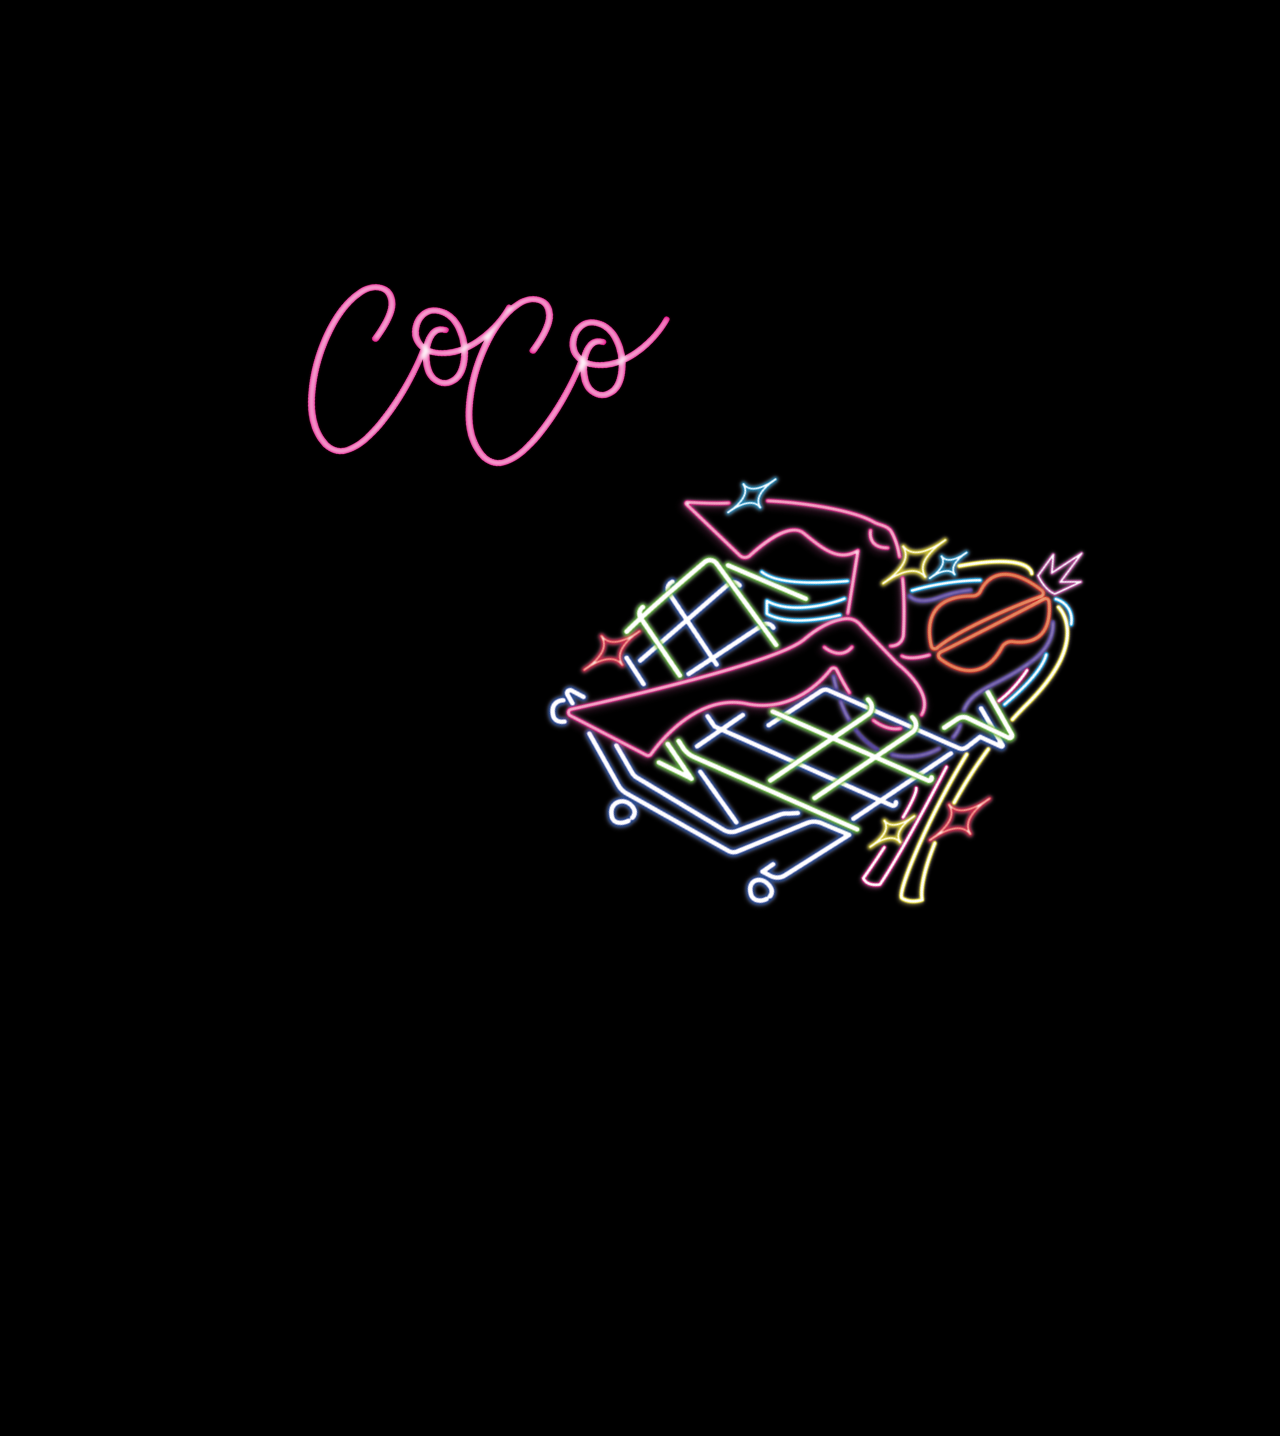
==== index.html @ cb0e8e8f "C" ====
<!DOCTYPE html>
<html class="nojs html css_verticalspacer" lang="zh-TW">
 <head>

  <meta http-equiv="Content-type" content="text/html;charset=UTF-8"/>
  <meta name="generator" content="2017.0.4.363"/>
  <meta name="viewport" content="width=device-width, initial-scale=1.0"/>
  
  <script type="text/javascript">
   // Update the 'nojs'/'js' class on the html node
document.documentElement.className = document.documentElement.className.replace(/\bnojs\b/g, 'js');

// Check that all required assets are uploaded and up-to-date
if(typeof Muse == "undefined") window.Muse = {}; window.Muse.assets = {"required":["museutils.js", "museconfig.js", "jquery.watch.js", "require.js", "index.css"], "outOfDate":[]};
</script>
  
  <title>首頁</title>
  <!-- CSS -->
  <link rel="stylesheet" type="text/css" href="css/site_global.css?crc=443350757"/>
  <link rel="stylesheet" type="text/css" href="css/index.css?crc=16948687" id="pagesheet"/>
    <!--HTML Widget code-->
  <style type="text/css">#u114.size_fluid_width_height iframe { position:absolute; left:0; top:0; }</style>
 </head>
 <body>

  <div class="clearfix borderbox" id="page"><!-- group -->
   <div class="size_fluid_width_height grpelem" id="u114" data-mu-ie-matrix="progid:DXImageTransform.Microsoft.Matrix(M11=0.9848,M12=-0.1736,M21=0.1736,M22=0.9848,SizingMethod='auto expand')" data-mu-ie-matrix-dx="-27" data-mu-ie-matrix-dy="-54"><!-- custom html -->
    <div class="fluid_height_spacer"></div>
    
<iframe class="actAsDiv" style="width:100%;height:100%;" src="//www.youtube.com/embed/rR-ECHJGf18?autoplay=0&loop=0&showinfo=0&theme=dark&color=red&controls=1&modestbranding=0&start=0&fs=1&iv_load_policy=1&wmode=transparent&rel=1" frameborder="0" allowfullscreen></iframe>

   </div>
   <div class="clip_frame grpelem" id="u94" data-mu-ie-matrix="progid:DXImageTransform.Microsoft.Matrix(M11=0.9848,M12=0.1736,M21=-0.1736,M22=0.9848,SizingMethod='auto expand')" data-mu-ie-matrix-dx="-49" data-mu-ie-matrix-dy="-116"><!-- image -->
    <img class="block" id="u94_img" src="images/%e6%9c%aa%e5%91%bd%e5%90%8d-2%20(1)-crop-u94.png?crc=196192461" alt="" data-image-width="1401" data-image-height="684"/>
   </div>
   <a class="nonblock nontext clip_frame grpelem" id="u102" href="%e6%9c%aa%e5%91%bd%e5%90%8d-2.html" data-mu-ie-matrix="progid:DXImageTransform.Microsoft.Matrix(M11=0.9336,M12=-0.3584,M21=0.3584,M22=0.9336,SizingMethod='auto expand')" data-mu-ie-matrix-dx="-179" data-mu-ie-matrix-dy="-425"><!-- image --><img class="block" id="u102_img" src="images/%e6%9c%aa%e5%91%bd%e5%90%8d-1%20(1).png?crc=3894240268" alt="" data-image-width="2651" data-image-height="1491"/></a>
   <div class="verticalspacer" data-offset-top="2279" data-content-above-spacer="2279" data-content-below-spacer="61"></div>
  </div>
  <!-- Other scripts -->
  <script type="text/javascript">
   // Decide weather to suppress missing file error or not based on preference setting
var suppressMissingFileError = false
</script>
  <script type="text/javascript">
   window.Muse.assets.check=function(d){if(!window.Muse.assets.checked){window.Muse.assets.checked=!0;var b={},c=function(a,b){if(window.getComputedStyle){var c=window.getComputedStyle(a,null);return c&&c.getPropertyValue(b)||c&&c[b]||""}if(document.documentElement.currentStyle)return(c=a.currentStyle)&&c[b]||a.style&&a.style[b]||"";return""},a=function(a){if(a.match(/^rgb/))return a=a.replace(/\s+/g,"").match(/([\d\,]+)/gi)[0].split(","),(parseInt(a[0])<<16)+(parseInt(a[1])<<8)+parseInt(a[2]);if(a.match(/^\#/))return parseInt(a.substr(1),
16);return 0},g=function(g){for(var f=document.getElementsByTagName("link"),h=0;h<f.length;h++)if("text/css"==f[h].type){var i=(f[h].href||"").match(/\/?css\/([\w\-]+\.css)\?crc=(\d+)/);if(!i||!i[1]||!i[2])break;b[i[1]]=i[2]}f=document.createElement("div");f.className="version";f.style.cssText="display:none; width:1px; height:1px;";document.getElementsByTagName("body")[0].appendChild(f);for(h=0;h<Muse.assets.required.length;){var i=Muse.assets.required[h],l=i.match(/([\w\-\.]+)\.(\w+)$/),k=l&&l[1]?
l[1]:null,l=l&&l[2]?l[2]:null;switch(l.toLowerCase()){case "css":k=k.replace(/\W/gi,"_").replace(/^([^a-z])/gi,"_$1");f.className+=" "+k;k=a(c(f,"color"));l=a(c(f,"backgroundColor"));k!=0||l!=0?(Muse.assets.required.splice(h,1),"undefined"!=typeof b[i]&&(k!=b[i]>>>24||l!=(b[i]&16777215))&&Muse.assets.outOfDate.push(i)):h++;f.className="version";break;case "js":h++;break;default:throw Error("Unsupported file type: "+l);}}d?d().jquery!="1.8.3"&&Muse.assets.outOfDate.push("jquery-1.8.3.min.js"):Muse.assets.required.push("jquery-1.8.3.min.js");
f.parentNode.removeChild(f);if(Muse.assets.outOfDate.length||Muse.assets.required.length)f="伺服器上的某些檔案可能遺失或不正確。請清除瀏覽器快取後再試一次。若問題持續發生，請聯絡網站作者。",g&&Muse.assets.outOfDate.length&&(f+="\nOut of date: "+Muse.assets.outOfDate.join(",")),g&&Muse.assets.required.length&&(f+="\nMissing: "+Muse.assets.required.join(",")),suppressMissingFileError?(f+="\nUse SuppressMissingFileError key in AppPrefs.xml to show missing file error pop up.",console.log(f)):alert(f)};location&&location.search&&location.search.match&&location.search.match(/muse_debug/gi)?
setTimeout(function(){g(!0)},5E3):g()}};
var muse_init=function(){require.config({baseUrl:""});require(["jquery","museutils","whatinput","jquery.watch"],function(d){var $ = d;$(document).ready(function(){try{
window.Muse.assets.check($);/* body */
Muse.Utils.transformMarkupToFixBrowserProblemsPreInit();/* body */
Muse.Utils.prepHyperlinks(true);/* body */
Muse.Utils.fullPage('#page');/* 100% height page */
Muse.Utils.showWidgetsWhenReady();/* body */
Muse.Utils.transformMarkupToFixBrowserProblems();/* body */
}catch(b){if(b&&"function"==typeof b.notify?b.notify():Muse.Assert.fail("Error calling selector function: "+b),false)throw b;}})})};

</script>
  <!-- RequireJS script -->
  <script src="scripts/require.js?crc=3951022091" type="text/javascript" async data-main="scripts/museconfig.js?crc=474374037" onload="if (requirejs) requirejs.onError = function(requireType, requireModule) { if (requireType && requireType.toString && requireType.toString().indexOf && 0 <= requireType.toString().indexOf('#scripterror')) window.Muse.assets.check(); }" onerror="window.Muse.assets.check();"></script>
   </body>
</html>
---- css/site_global.css ----
html{min-height:100%;min-width:100%;-ms-text-size-adjust:none;}body,div,dl,dt,dd,ul,ol,li,nav,h1,h2,h3,h4,h5,h6,pre,code,form,fieldset,legend,input,button,textarea,p,blockquote,th,td,a{margin:0px;padding:0px;border-width:0px;border-style:solid;border-color:transparent;-webkit-transform-origin:left top;-ms-transform-origin:left top;-o-transform-origin:left top;transform-origin:left top;background-repeat:no-repeat;}button.submit-btn{-moz-box-sizing:content-box;-webkit-box-sizing:content-box;box-sizing:content-box;}.transition{-webkit-transition-property:background-image,background-position,background-color,border-color,border-radius,color,font-size,font-style,font-weight,letter-spacing,line-height,text-align,box-shadow,text-shadow,opacity;transition-property:background-image,background-position,background-color,border-color,border-radius,color,font-size,font-style,font-weight,letter-spacing,line-height,text-align,box-shadow,text-shadow,opacity;}.transition *{-webkit-transition:inherit;transition:inherit;}table{border-collapse:collapse;border-spacing:0px;}fieldset,img{border:0px;border-style:solid;-webkit-transform-origin:left top;-ms-transform-origin:left top;-o-transform-origin:left top;transform-origin:left top;}address,caption,cite,code,dfn,em,strong,th,var,optgroup{font-style:inherit;font-weight:inherit;}del,ins{text-decoration:none;}li{list-style:none;}caption,th{text-align:left;}h1,h2,h3,h4,h5,h6{font-size:100%;font-weight:inherit;}input,button,textarea,select,optgroup,option{font-family:inherit;font-size:inherit;font-style:inherit;font-weight:inherit;}.form-grp input,.form-grp textarea{-webkit-appearance:none;-webkit-border-radius:0;}body{font-family:Arial, Helvetica Neue, Helvetica, sans-serif;text-align:left;font-size:14px;line-height:17px;word-wrap:break-word;text-rendering:optimizeLegibility;-moz-font-feature-settings:'liga';-ms-font-feature-settings:'liga';-webkit-font-feature-settings:'liga';font-feature-settings:'liga';}a:link{color:#0000FF;text-decoration:underline;}a:visited{color:#800080;text-decoration:underline;}a:hover{color:#0000FF;text-decoration:underline;}a:active{color:#EE0000;text-decoration:underline;}a.nontext{color:black;text-decoration:none;font-style:normal;font-weight:normal;}.normal_text{color:#000000;direction:ltr;font-family:Arial, Helvetica Neue, Helvetica, sans-serif;font-size:14px;font-style:normal;font-weight:normal;letter-spacing:0px;line-height:17px;text-align:left;text-decoration:none;text-indent:0px;text-transform:none;vertical-align:0px;padding:0px;}.list0 li:before{position:absolute;right:100%;letter-spacing:0px;text-decoration:none;font-weight:normal;font-style:normal;}.rtl-list li:before{right:auto;left:100%;}.nls-None > li:before,.nls-None .list3 > li:before,.nls-None .list6 > li:before{margin-right:6px;content:'•';}.nls-None .list1 > li:before,.nls-None .list4 > li:before,.nls-None .list7 > li:before{margin-right:6px;content:'○';}.nls-None,.nls-None .list1,.nls-None .list2,.nls-None .list3,.nls-None .list4,.nls-None .list5,.nls-None .list6,.nls-None .list7,.nls-None .list8{padding-left:34px;}.nls-None.rtl-list,.nls-None .list1.rtl-list,.nls-None .list2.rtl-list,.nls-None .list3.rtl-list,.nls-None .list4.rtl-list,.nls-None .list5.rtl-list,.nls-None .list6.rtl-list,.nls-None .list7.rtl-list,.nls-None .list8.rtl-list{padding-left:0px;padding-right:34px;}.nls-None .list2 > li:before,.nls-None .list5 > li:before,.nls-None .list8 > li:before{margin-right:6px;content:'-';}.nls-None.rtl-list > li:before,.nls-None .list1.rtl-list > li:before,.nls-None .list2.rtl-list > li:before,.nls-None .list3.rtl-list > li:before,.nls-None .list4.rtl-list > li:before,.nls-None .list5.rtl-list > li:before,.nls-None .list6.rtl-list > li:before,.nls-None .list7.rtl-list > li:before,.nls-None .list8.rtl-list > li:before{margin-right:0px;margin-left:6px;}.TabbedPanelsTab{white-space:nowrap;}.MenuBar .MenuBarView,.MenuBar .SubMenuView{display:block;list-style:none;}.MenuBar .SubMenu{display:none;position:absolute;}.NoWrap{white-space:nowrap;word-wrap:normal;}.rootelem{margin-left:auto;margin-right:auto;}.colelem{display:inline;float:left;clear:both;}.clearfix:after{content:"\0020";visibility:hidden;display:block;height:0px;clear:both;}*:first-child+html .clearfix{zoom:1;}.clip_frame{overflow:hidden;}.popup_anchor{position:relative;width:0px;height:0px;}.popup_element{z-index:100000;}.svg{display:block;vertical-align:top;}span.wrap{content:'';clear:left;display:block;}span.actAsInlineDiv{display:inline-block;}.position_content,.excludeFromNormalFlow{float:left;}.preload_images{position:absolute;overflow:hidden;left:-9999px;top:-9999px;height:1px;width:1px;}.preload{height:1px;width:1px;}.animateStates{-webkit-transition:0.3s ease-in-out;-moz-transition:0.3s ease-in-out;-o-transition:0.3s ease-in-out;transition:0.3s ease-in-out;}[data-whatinput="mouse"] *:focus,[data-whatinput="touch"] *:focus,input:focus,textarea:focus{outline:none;}textarea{resize:none;overflow:auto;}.fld-prompt{pointer-events:none;}.wrapped-input{position:absolute;top:0px;left:0px;background:transparent;border:none;}.submit-btn{z-index:50000;cursor:pointer;}.anchor_item{width:22px;height:18px;}.MenuBar .SubMenuVisible,.MenuBarVertical .SubMenuVisible,.MenuBar .SubMenu .SubMenuVisible,.popup_element.Active,span.actAsPara,.actAsDiv,a.nonblock.nontext,img.block{display:block;}.widget_invisible,.js .invi,.js .mse_pre_init{visibility:hidden;}.ose_ei{visibility:hidden;z-index:0;}.no_vert_scroll{overflow-y:hidden;}.always_vert_scroll{overflow-y:scroll;}.always_horz_scroll{overflow-x:scroll;}.fullscreen{overflow:hidden;left:0px;top:0px;position:fixed;height:100%;width:100%;-moz-box-sizing:border-box;-webkit-box-sizing:border-box;-ms-box-sizing:border-box;box-sizing:border-box;}.fullwidth{position:absolute;}.borderbox{-moz-box-sizing:border-box;-webkit-box-sizing:border-box;-ms-box-sizing:border-box;box-sizing:border-box;}.scroll_wrapper{position:absolute;overflow:auto;left:0px;right:0px;top:0px;bottom:0px;padding-top:0px;padding-bottom:0px;margin-top:0px;margin-bottom:0px;}.browser_width > *{position:absolute;left:0px;right:0px;}.grpelem,.accordion_wrapper{display:inline;float:left;}.fld-checkbox input[type=checkbox],.fld-radiobutton input[type=radio]{position:absolute;overflow:hidden;clip:rect(0px, 0px, 0px, 0px);height:1px;width:1px;margin:-1px;padding:0px;border:0px;}.fld-checkbox input[type=checkbox] + label,.fld-radiobutton input[type=radio] + label{display:inline-block;background-repeat:no-repeat;cursor:pointer;float:left;width:100%;height:100%;}.pointer_cursor,.fld-recaptcha-mode,.fld-recaptcha-refresh,.fld-recaptcha-help{cursor:pointer;}p,h1,h2,h3,h4,h5,h6,ol,ul,span.actAsPara{max-height:1000000px;}.superscript{vertical-align:super;font-size:66%;line-height:0px;}.subscript{vertical-align:sub;font-size:66%;line-height:0px;}.horizontalSlideShow{-ms-touch-action:pan-y;touch-action:pan-y;}.verticalSlideShow{-ms-touch-action:pan-x;touch-action:pan-x;}.colelem100,.verticalspacer{clear:both;}.list0 li,.MenuBar .MenuItemContainer,.SlideShowContentPanel .fullscreen img,.css_verticalspacer .verticalspacer{position:relative;}.popup_element.Inactive,.js .disn,.js .an_invi,.hidden,.breakpoint{display:none;}#muse_css_mq{position:absolute;display:none;background-color:#FFFFFE;}.fluid_height_spacer{width:0.01px;}.muse_check_css{display:none;position:fixed;}@media screen and (-webkit-min-device-pixel-ratio:0){body{text-rendering:auto;}}
---- css/index.css ----
.version.index{color:#000001;background-color:#029DCF;}#muse_css_mq{background-color:#FFFFFF;}#page{z-index:1;min-height:438px;background-image:none;border-width:0px;border-color:#000000;background-color:#000000;padding-bottom:62px;width:100%;max-width:2000px;margin-left:auto;margin-right:auto;}#u114{z-index:2;border-width:0px;border-color:transparent;background-color:transparent;max-width:100000px;min-width:100px;-webkit-transform:matrix(0.9848,0.1736,-0.1736,0.9848,37,-54);-ms-transform:matrix(0.9848,0.1736,-0.1736,0.9848,37,-54);transform:matrix(0.9848,0.1736,-0.1736,0.9848,37,-54);position:relative;margin-right:-10000px;margin-top:507px;width:32.45%;left:33.1%;}#u114 .fluid_height_spacer{padding-bottom:57.16486902927581%;}#u94{z-index:3;background-color:transparent;-webkit-transform:matrix(0.9848,-0.1736,0.1736,0.9848,-49,127);-ms-transform:matrix(0.9848,-0.1736,0.1736,0.9848,-49,127);transform:matrix(0.9848,-0.1736,0.1736,0.9848,-49,127);position:relative;margin-right:-10000px;margin-top:101px;width:70.05%;left:4.55%;}#u102{z-index:5;background-color:transparent;-webkit-transform:matrix(0.9336,0.3584,-0.3584,0.9336,355,-425);-ms-transform:matrix(0.9336,0.3584,-0.3584,0.9336,355,-425);transform:matrix(0.9336,0.3584,-0.3584,0.9336,355,-425);position:relative;margin-right:-10000px;margin-top:362px;width:132.55%;left:-13.36%;}#u94_img,#u102_img{width:100%;}.css_verticalspacer .verticalspacer{height:calc(100vh - 2340px);}.html{background-color:#000000;}body{position:relative;min-width:320px;}
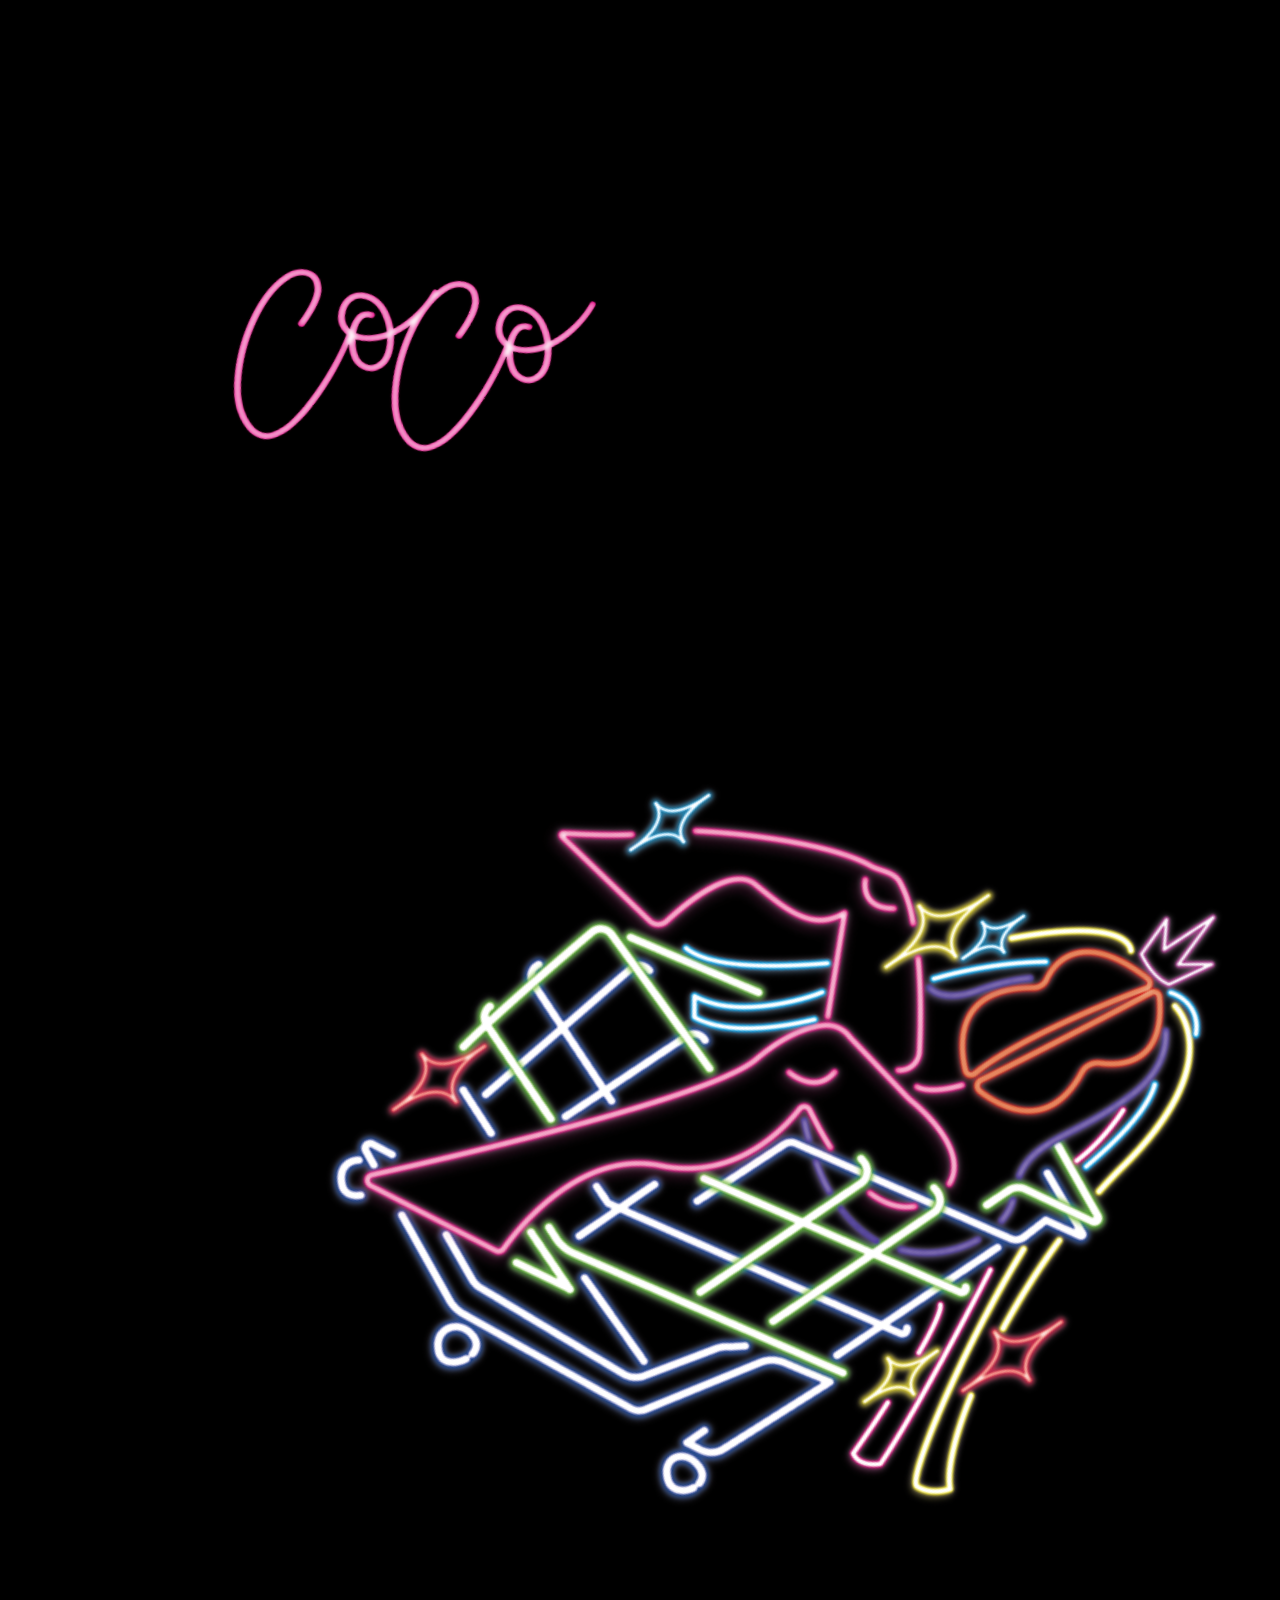
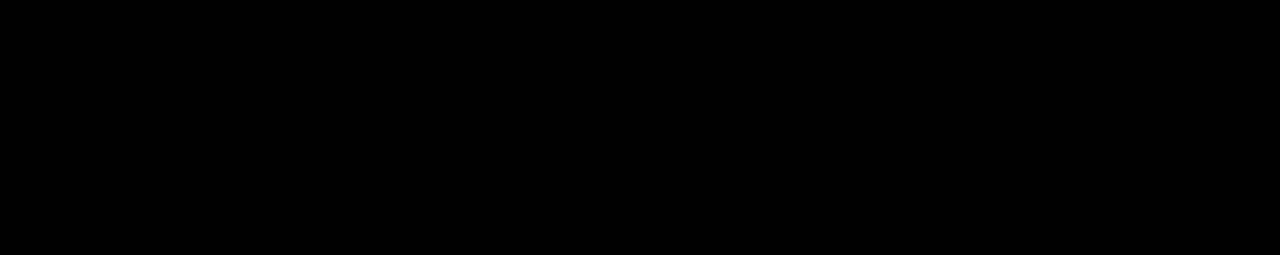
==== commit 8925cac9: "c" ====
--- a/index.html
+++ b/index.html
@@ -17,13 +17,16 @@
   <title>首頁</title>
   <!-- CSS -->
   <link rel="stylesheet" type="text/css" href="css/site_global.css?crc=443350757"/>
-  <link rel="stylesheet" type="text/css" href="css/index.css?crc=16948687" id="pagesheet"/>
+  <link rel="stylesheet" type="text/css" href="css/index.css?crc=4174613141" id="pagesheet"/>
     <!--HTML Widget code-->
   <style type="text/css">#u114.size_fluid_width_height iframe { position:absolute; left:0; top:0; }</style>
  </head>
  <body>
 
   <div class="clearfix borderbox" id="page"><!-- group -->
+   <div class="clip_frame grpelem" id="u102" data-mu-ie-matrix="progid:DXImageTransform.Microsoft.Matrix(M11=0.9336,M12=-0.3584,M21=0.3584,M22=0.9336,SizingMethod='auto expand')" data-mu-ie-matrix-dx="-148" data-mu-ie-matrix-dy="-352"><!-- image -->
+    <img class="block" id="u102_img" src="images/%e6%9c%aa%e5%91%bd%e5%90%8d-1%20(1).png?crc=195999723" alt="" data-image-width="1382" data-image-height="1234"/>
+   </div>
    <div class="size_fluid_width_height grpelem" id="u114" data-mu-ie-matrix="progid:DXImageTransform.Microsoft.Matrix(M11=0.9848,M12=-0.1736,M21=0.1736,M22=0.9848,SizingMethod='auto expand')" data-mu-ie-matrix-dx="-27" data-mu-ie-matrix-dy="-54"><!-- custom html -->
     <div class="fluid_height_spacer"></div>
     
@@ -33,8 +36,8 @@
    <div class="clip_frame grpelem" id="u94" data-mu-ie-matrix="progid:DXImageTransform.Microsoft.Matrix(M11=0.9848,M12=0.1736,M21=-0.1736,M22=0.9848,SizingMethod='auto expand')" data-mu-ie-matrix-dx="-49" data-mu-ie-matrix-dy="-116"><!-- image -->
     <img class="block" id="u94_img" src="images/%e6%9c%aa%e5%91%bd%e5%90%8d-2%20(1)-crop-u94.png?crc=196192461" alt="" data-image-width="1401" data-image-height="684"/>
    </div>
-   <a class="nonblock nontext clip_frame grpelem" id="u102" href="%e6%9c%aa%e5%91%bd%e5%90%8d-2.html" data-mu-ie-matrix="progid:DXImageTransform.Microsoft.Matrix(M11=0.9336,M12=-0.3584,M21=0.3584,M22=0.9336,SizingMethod='auto expand')" data-mu-ie-matrix-dx="-179" data-mu-ie-matrix-dy="-425"><!-- image --><img class="block" id="u102_img" src="images/%e6%9c%aa%e5%91%bd%e5%90%8d-1%20(1).png?crc=3894240268" alt="" data-image-width="2651" data-image-height="1491"/></a>
-   <div class="verticalspacer" data-offset-top="2279" data-content-above-spacer="2279" data-content-below-spacer="61"></div>
+   <a class="nonblock nontext rounded-corners grpelem" id="u160" href="%e6%9c%aa%e5%91%bd%e5%90%8d-2.html"><!-- simple frame --></a>
+   <div class="verticalspacer" data-offset-top="2533" data-content-above-spacer="2533" data-content-below-spacer="61"></div>
   </div>
   <!-- Other scripts -->
   <script type="text/javascript">
--- a/css/index.css
+++ b/css/index.css
@@ -1 +1 @@
-.version.index{color:#000001;background-color:#029DCF;}#muse_css_mq{background-color:#FFFFFF;}#page{z-index:1;min-height:438px;background-image:none;border-width:0px;border-color:#000000;background-color:#000000;padding-bottom:62px;width:100%;max-width:2000px;margin-left:auto;margin-right:auto;}#u114{z-index:2;border-width:0px;border-color:transparent;background-color:transparent;max-width:100000px;min-width:100px;-webkit-transform:matrix(0.9848,0.1736,-0.1736,0.9848,37,-54);-ms-transform:matrix(0.9848,0.1736,-0.1736,0.9848,37,-54);transform:matrix(0.9848,0.1736,-0.1736,0.9848,37,-54);position:relative;margin-right:-10000px;margin-top:507px;width:32.45%;left:33.1%;}#u114 .fluid_height_spacer{padding-bottom:57.16486902927581%;}#u94{z-index:3;background-color:transparent;-webkit-transform:matrix(0.9848,-0.1736,0.1736,0.9848,-49,127);-ms-transform:matrix(0.9848,-0.1736,0.1736,0.9848,-49,127);transform:matrix(0.9848,-0.1736,0.1736,0.9848,-49,127);position:relative;margin-right:-10000px;margin-top:101px;width:70.05%;left:4.55%;}#u102{z-index:5;background-color:transparent;-webkit-transform:matrix(0.9336,0.3584,-0.3584,0.9336,355,-425);-ms-transform:matrix(0.9336,0.3584,-0.3584,0.9336,355,-425);transform:matrix(0.9336,0.3584,-0.3584,0.9336,355,-425);position:relative;margin-right:-10000px;margin-top:362px;width:132.55%;left:-13.36%;}#u94_img,#u102_img{width:100%;}.css_verticalspacer .verticalspacer{height:calc(100vh - 2340px);}.html{background-color:#000000;}body{position:relative;min-width:320px;}+.version.index{color:#0000F8;background-color:#D38A95;}#muse_css_mq{background-color:#FFFFFF;}#page{z-index:1;min-height:438px;background-image:none;border-width:0px;border-color:#000000;background-color:#000000;padding-bottom:62px;width:100%;max-width:2000px;margin-left:auto;margin-right:auto;}#u102{z-index:2;background-color:transparent;-webkit-transform:matrix(0.9336,0.3584,-0.3584,0.9336,294,-352);-ms-transform:matrix(0.9336,0.3584,-0.3584,0.9336,294,-352);transform:matrix(0.9336,0.3584,-0.3584,0.9336,294,-352);position:relative;margin-right:-10000px;margin-top:947px;width:109.7%;left:13.61%;}#u102_img{padding-right:812px;width:62.99%;}#u114{z-index:4;border-width:0px;border-color:transparent;background-color:transparent;max-width:100000px;min-width:100px;-webkit-transform:matrix(0.9848,0.1736,-0.1736,0.9848,37,-54);-ms-transform:matrix(0.9848,0.1736,-0.1736,0.9848,37,-54);transform:matrix(0.9848,0.1736,-0.1736,0.9848,37,-54);position:relative;margin-right:-10000px;margin-top:507px;width:32.45%;left:33.1%;}#u114 .fluid_height_spacer{padding-bottom:57.16486902927581%;}#u94{z-index:5;background-color:transparent;-webkit-transform:matrix(0.9848,-0.1736,0.1736,0.9848,-49,127);-ms-transform:matrix(0.9848,-0.1736,0.1736,0.9848,-49,127);transform:matrix(0.9848,-0.1736,0.1736,0.9848,-49,127);position:relative;margin-right:-10000px;margin-top:86px;width:70.05%;left:-1.25%;}#u94_img{width:100%;}#u160{z-index:7;height:668px;background-color:transparent;border-radius:50%;position:relative;margin-right:-10000px;margin-top:1125px;width:52%;left:26.05%;}.ie #u160{background-color:#FFFFFF;opacity:0.01;-ms-filter:"progid:DXImageTransform.Microsoft.Alpha(Opacity=1)";filter:alpha(opacity=1);}.css_verticalspacer .verticalspacer{height:calc(100vh - 2594px);}.html{background-color:#000000;}body{position:relative;min-width:320px;}